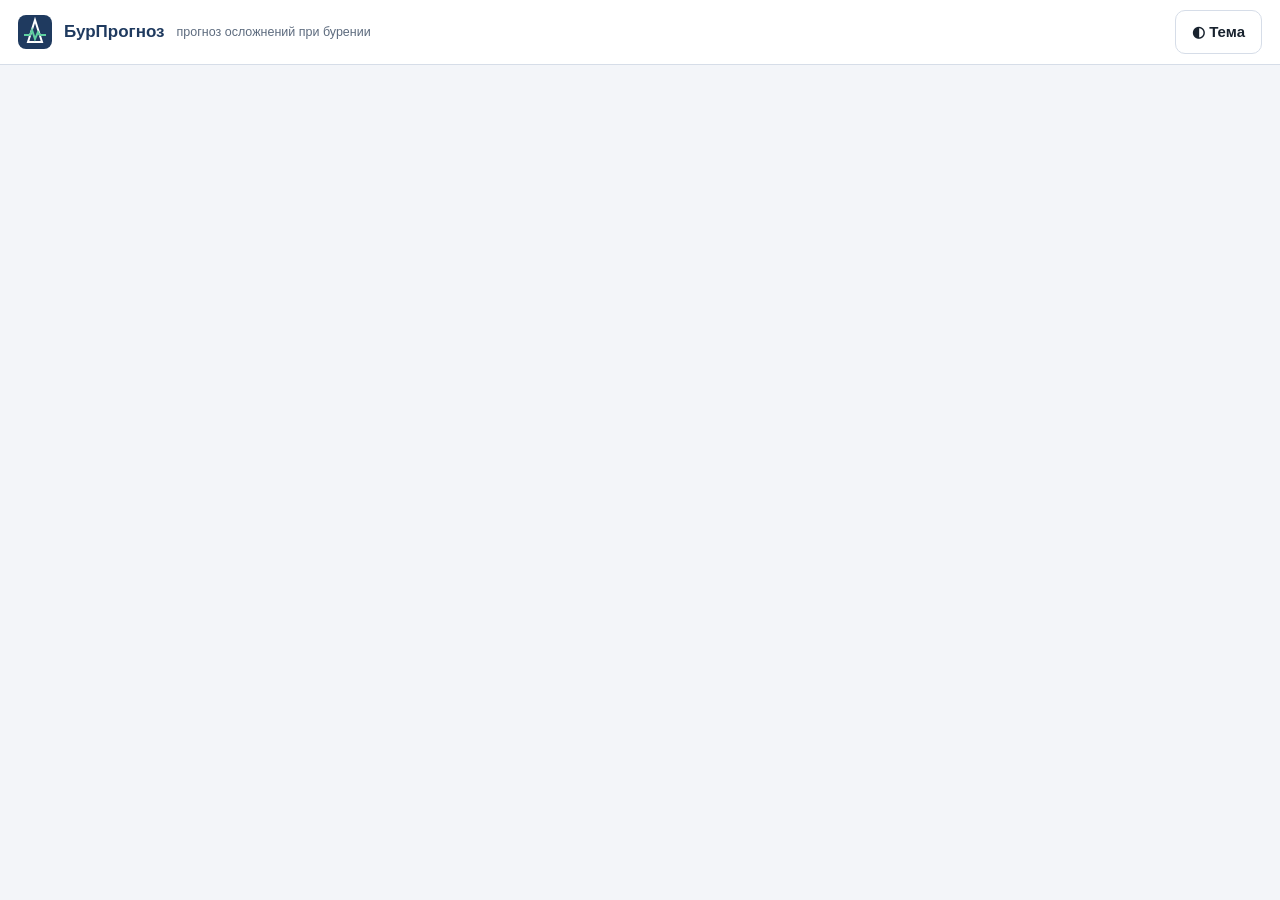
==== frontend/index.html @ b9cd0a7e "Create backend" ====
<!DOCTYPE html>
<html lang="ru">
<head>
<meta charset="UTF-8">
<meta name="viewport" content="width=device-width, initial-scale=1">
<title>Прототип интерфейса ПС «БурПрогноз»</title>
<link rel="stylesheet" href="css/base.css">
<link rel="stylesheet" href="css/layout.css">
<link rel="stylesheet" href="css/components.css">
<!-- Стили конкретных интерфейсов -->
<link rel="stylesheet" href="css/screens/login.css">
<link rel="stylesheet" href="css/screens/risk.css">
<link rel="stylesheet" href="css/screens/dash.css">
<link rel="stylesheet" href="css/screens/well.css">
<link rel="stylesheet" href="css/screens/journal.css">
<link rel="stylesheet" href="css/screens/rep.css">
<link rel="stylesheet" href="css/screens/quality.css">
<link rel="stylesheet" href="css/screens/src.css">
<link rel="stylesheet" href="css/screens/thr.css">
<link rel="stylesheet" href="css/screens/models.css">
<link rel="stylesheet" href="css/screens/users.css">
</head>
<body>
<header class="top">
  <script>window.API_BASE = location.port === '8080' ? '/api/v1' : 'http://localhost:8000/api/v1';</script>
  <svg width="34" height="34" viewBox="0 0 34 34" aria-hidden="true"><rect width="34" height="34" rx="8" fill="#1f3a5f"/><path d="M17 5 L10 27 H24 Z" fill="none" stroke="#fff" stroke-width="2"/><path d="M6 20 H12 L14 15 L17 24 L20 17 L22 20 H28" fill="none" stroke="#5fd0a0" stroke-width="2"/></svg>
  <b>БурПрогноз</b><span class="tag">прогноз осложнений при бурении</span>
  <span class="sp"></span><span id="who"></span>
  <button id="themeBtn" class="btn sec">◐ Тема</button>
</header>
<div id="app"></div>
<div id="toast"></div>

<!-- Ядро приложения -->
<script src="js/core/utils.js"></script>
<script src="js/core/state.js"></script>
<script src="js/core/data.js"></script>
<script src="js/core/charts.js"></script>
<script src="js/core/router.js"></script>
<script src="js/core/api.js"></script>
<script src="js/core/bridge.js"></script>


<!-- Экраны (интерфейсы) -->
<script src="js/screens/login.js"></script>
<script src="js/screens/risk.js"></script>
<script src="js/screens/dash.js"></script>
<script src="js/screens/well.js"></script>
<script src="js/screens/journal.js"></script>
<script src="js/screens/rep.js"></script>
<script src="js/screens/quality.js"></script>
<script src="js/screens/src.js"></script>
<script src="js/screens/thr.js"></script>
<script src="js/screens/models.js"></script>
<script src="js/screens/users.js"></script>
<script src="js/screens/live-views.js"></script>


<!-- Точка входа: сборка реестра экранов и первый рендер -->
<script src="js/main.js"></script>
</body>
</html>
---- frontend/css/base.css ----
/* base.css — токены темы, сброс, базовая типографика */
:root{--bg:#f3f5f9;--card:#fff;--tx:#18222e;--mut:#5d6b7e;--bd:#d6dde8;--pri:#1f3a5f;--acc:#2f6fb5;--oa:#fff;
--g:#17703f;--gbg:#e2f4e9;--y:#8a5a00;--ybg:#fff1cc;--r:#b3261e;--rbg:#fde7e5;color-scheme:light}
[data-theme=dark]{--bg:#0f151d;--card:#18212d;--tx:#e8edf4;--mut:#9eabbd;--bd:#2b384a;--pri:#9cc3f0;--acc:#5d9be0;--oa:#08121f;
--g:#58d08f;--gbg:#123124;--y:#f2c35c;--ybg:#3a2e10;--r:#ff8a80;--rbg:#40191a;color-scheme:dark}
*{box-sizing:border-box}
body{margin:0;background:var(--bg);color:var(--tx);font:15px/1.45 Inter,Roboto,Arial,sans-serif}
---- frontend/css/layout.css ----
/* layout.css — общая каркасная раскладка: шапка, сайдбар, контент, сетки */
.top{display:flex;align-items:center;gap:12px;padding:10px 18px;background:var(--card);border-bottom:1px solid var(--bd);flex-wrap:wrap}
.top .sp{flex:1}.top b{font-size:17px;color:var(--pri)}
.app{display:flex;min-height:calc(100vh - 58px)}
.side{width:260px;padding:14px;border-right:1px solid var(--bd);background:var(--card)}
.side a{display:block;padding:10px 12px;border-radius:8px;color:var(--tx);text-decoration:none;margin-bottom:4px}
.side a:hover{background:var(--bg)}.side a.on{background:var(--acc);color:var(--oa);font-weight:700}
main{flex:1;padding:20px;min-width:0}main h2{margin:0 0 14px}
.grid{display:grid;gap:14px}.g2{grid-template-columns:repeat(auto-fit,minmax(300px,1fr))}.g3{grid-template-columns:repeat(auto-fit,minmax(230px,1fr))}
.row{display:flex;gap:12px;flex-wrap:wrap;align-items:center}
#toast{position:fixed;left:50%;bottom:26px;transform:translateX(-50%);background:var(--pri);color:var(--oa);padding:12px 20px;border-radius:10px;font-weight:700;display:none;z-index:9}
@media(max-width:820px){.app{flex-direction:column}.side{width:auto;display:flex;overflow-x:auto;gap:6px;border-right:0;border-bottom:1px solid var(--bd)}.side a{white-space:nowrap;margin:0}}
---- frontend/css/components.css ----
/* components.css — переиспользуемые компоненты интерфейса */
.card{background:var(--card);border:1px solid var(--bd);border-radius:12px;padding:16px}
.card h3{margin:0 0 10px;font-size:15px}
.badge{display:inline-block;padding:2px 10px;border-radius:999px;font-weight:700;font-size:12.5px}
.b-g{background:var(--gbg);color:var(--g)}.b-y{background:var(--ybg);color:var(--y)}.b-r{background:var(--rbg);color:var(--r)}
.btn{border:0;border-radius:10px;padding:10px 16px;font:inherit;font-weight:700;cursor:pointer;background:var(--acc);color:var(--oa)}
.btn.sec{background:transparent;color:var(--tx);border:1px solid var(--bd)}
.btn.big{padding:18px 26px;font-size:18px;min-height:56px}
.btn.ok{background:#1e7a46;color:#fff}.btn.no{background:var(--card);color:var(--tx);border:2px solid var(--mut)}
.btn[disabled]{opacity:.5;cursor:not-allowed}
.tbl{width:100%;border-collapse:collapse}.tbl th,.tbl td{padding:8px 10px;border-bottom:1px solid var(--bd);text-align:left;vertical-align:middle}
.tbl th{color:var(--mut);font-size:13px;font-weight:700}
input,select{font:inherit;padding:8px 10px;border:1px solid var(--bd);border-radius:8px;background:var(--card);color:var(--tx)}
label{display:flex;flex-direction:column;gap:4px;font-size:13px;color:var(--mut)}
.alert{border-radius:12px;padding:16px 18px;border-left:10px solid}
.alert.r{background:var(--rbg);border-color:var(--r)}.alert.y{background:var(--ybg);border-color:var(--y)}
.idx{font-size:54px;font-weight:800;line-height:1.05}
.bar{height:10px;background:var(--bd);border-radius:6px;overflow:hidden;margin-top:8px}.bar i{display:block;height:100%}
.ch{width:100%;display:block}.tag{font-size:12.5px;color:var(--mut)}
---- frontend/css/screens/login.css ----
/* login.css — интерфейс S-1 «Вход в систему» */
.login{max-width:390px;margin:50px auto}
.login .card{display:flex;flex-direction:column;gap:12px}
---- frontend/css/screens/risk.css ----
/* risk.css — интерфейс S-2 «Риск по скважине» */
.risk-alert p{font-size:18px;margin:8px 0 0}
.risk-alert b{font-size:22px}
---- frontend/css/screens/dash.css ----
/* dash.css — интерфейс S-3 «Состояние скважин» */
.dash-well-card{cursor:pointer}
---- frontend/css/screens/well.css ----
/* well.css — интерфейс S-4 «Скважина: риск и предупреждения» */
.well-contrib .row{justify-content:space-between}
---- frontend/css/screens/journal.css ----
/* journal.css — интерфейс S-5 «Журнал и разбор инцидента» */
.journal-replay{position:relative}
.journal-marker{position:absolute;top:0;bottom:0;left:50%;width:2px;background:var(--acc)}
.journal-slider{flex:1}
.journal-result{flex:1}
---- frontend/css/screens/rep.css ----
/* rep.css — интерфейс S-6 «Отчёты» */
.rep-form{margin-top:14px}
.rep-file{margin-top:10px}
.rep-filename{margin-top:8px}
.rep-view-item{margin-bottom:14px}
.rep-view-item p{margin:8px 0 0}
---- frontend/css/screens/quality.css ----
/* quality.css — интерфейс S-7 «Качество данных» */
.quality-alert{margin-bottom:14px}
.quality-pick{display:flex;gap:12px;align-items:flex-end;margin-bottom:14px}
.quality-filter{border:2px solid var(--acc);margin-bottom:14px}
.quality-row{cursor:pointer}
.quality-row:hover{background:var(--bg)}
.quality-row.on{background:var(--ybg)}
.quality-detail{border-left:10px solid var(--acc)}
.quality-hint{display:block;margin-top:10px}
---- frontend/css/screens/src.css ----
/* src.css — интерфейс S-8 «Источники данных и паспорт скважины» */
.drop{border:2px dashed var(--bd);border-radius:12px;padding:26px;text-align:center;color:var(--mut)}
.src-map{margin-top:18px}
.src-drop-btn{margin-top:10px}
---- frontend/css/screens/thr.css ----
/* thr.css — интерфейс S-9 «Пороги тревог» */
.thr-well{max-width:240px}
.thr-name{width:170px}
.thr-num{width:90px}
.thr-msg{min-height:22px}
---- frontend/css/screens/models.css ----
/* models.css — интерфейс S-10 «Модели: метрики и переобучение» */
.models-actions{margin-top:12px}
---- frontend/css/screens/users.css ----
/* users.css — интерфейс S-11 «Пользователи и роли» */
.users-head{justify-content:space-between;margin-bottom:10px}
.users-head h3{margin:0}
/* users.css — интерфейс S-11 «Пользователи и роли» */
.users-head{justify-content:space-between;margin-bottom:10px}
.users-head h3{margin:0}
.users-form{border-left:4px solid var(--acc)}
.users-form .row label{min-width:180px;flex:1}
.users-wells{margin-top:12px;display:flex;flex-direction:column;gap:8px}
.users-all,.users-chk{flex-direction:row;align-items:center;gap:6px;font-size:14px;color:var(--tx)}
.users-chk input,.users-all input{width:16px;height:16px;margin:0}
.btn.no-del{background:transparent;color:var(--r);border:1px solid var(--r)}
.btn.no-del:hover{background:var(--rbg)}
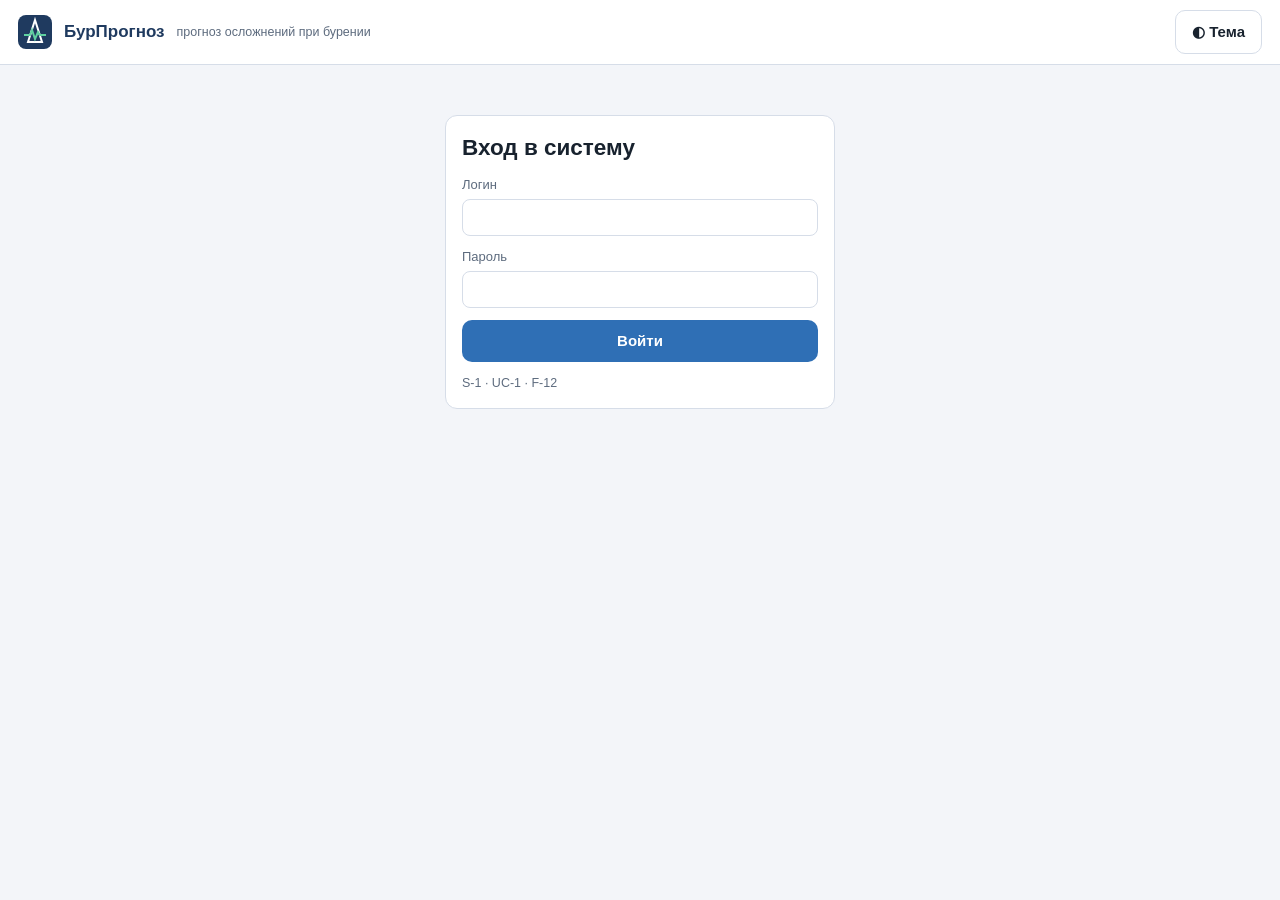
==== commit 4436c6fd: "fix(frontend): include js/core/safe.js (Auth, esc, error boundary) — login crashed with 'Auth is not" ====
--- a/frontend/index.html
+++ b/frontend/index.html
@@ -32,6 +32,7 @@
 <div id="toast"></div>
 
 <!-- Ядро приложения -->
+<script src="js/core/safe.js"></script>
 <script src="js/core/utils.js"></script>
 <script src="js/core/state.js"></script>
 <script src="js/core/data.js"></script>
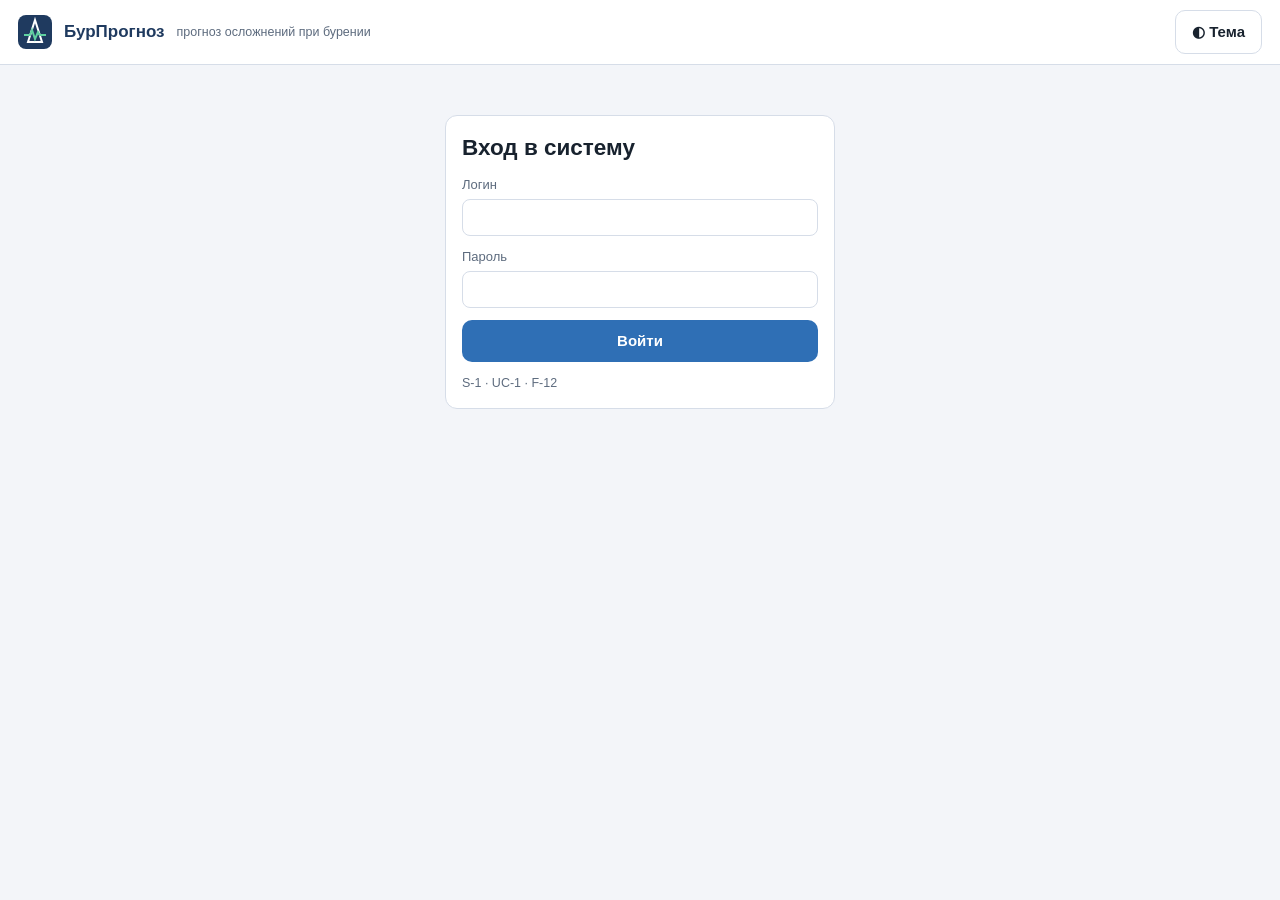
==== commit 172142a1: "Add fake telemetry realisation" ====
--- a/frontend/index.html
+++ b/frontend/index.html
@@ -22,7 +22,6 @@
 </head>
 <body>
 <header class="top">
-  <script>window.API_BASE = location.port === '8080' ? '/api/v1' : 'http://localhost:8000/api/v1';</script>
   <svg width="34" height="34" viewBox="0 0 34 34" aria-hidden="true"><rect width="34" height="34" rx="8" fill="#1f3a5f"/><path d="M17 5 L10 27 H24 Z" fill="none" stroke="#fff" stroke-width="2"/><path d="M6 20 H12 L14 15 L17 24 L20 17 L22 20 H28" fill="none" stroke="#5fd0a0" stroke-width="2"/></svg>
   <b>БурПрогноз</b><span class="tag">прогноз осложнений при бурении</span>
   <span class="sp"></span><span id="who"></span>
@@ -31,16 +30,19 @@
 <div id="app"></div>
 <div id="toast"></div>
 
+<!-- НОВОЕ 1: адрес API. Через nginx (порт 8080) – относительный путь; иначе – напрямую к бэкенду -->
+<script>
+  window.API_BASE = ((location.protocol === 'http:' || location.protocol === 'https:') &&
+                     ['', '80', '8080', '443'].includes(location.port))
+    ? '/api/v1' : 'http://localhost:8000/api/v1';
+</script>
+
 <!-- Ядро приложения -->
-<script src="js/core/safe.js"></script>
 <script src="js/core/utils.js"></script>
 <script src="js/core/state.js"></script>
 <script src="js/core/data.js"></script>
 <script src="js/core/charts.js"></script>
 <script src="js/core/router.js"></script>
-<script src="js/core/api.js"></script>
-<script src="js/core/bridge.js"></script>
-
 
 <!-- Экраны (интерфейсы) -->
 <script src="js/screens/login.js"></script>
@@ -54,10 +56,12 @@
 <script src="js/screens/thr.js"></script>
 <script src="js/screens/models.js"></script>
 <script src="js/screens/users.js"></script>
-<script src="js/screens/live-views.js"></script>
 
+<!-- НОВОЕ 2: связь с сервером. Должен идти ПЕРЕД main.js -->
+<script src="js/live/live.js"></script>
+<script src="js/live/demo-panel.js"></script>
 
-<!-- Точка входа: сборка реестра экранов и первый рендер -->
+<!-- Точка входа: первый рендер -->
 <script src="js/main.js"></script>
 </body>
-</html>
+</html>
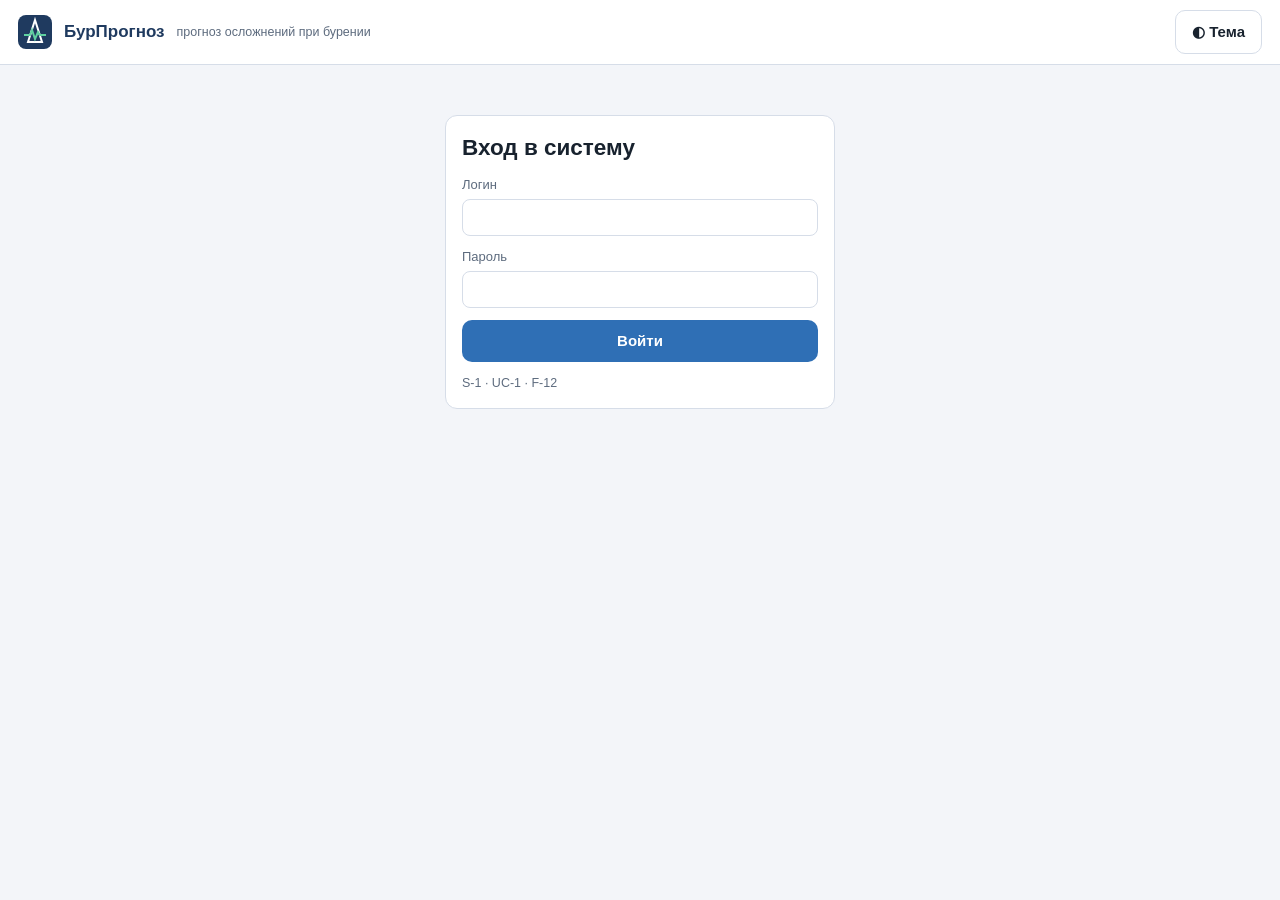
==== commit 4d4d7faf: "task snapshot 917a589f-9d08-43e4-a60e-c147dcffb382" ====
--- a/frontend/index.html
+++ b/frontend/index.html
@@ -43,6 +43,7 @@
 <script src="js/core/data.js"></script>
 <script src="js/core/charts.js"></script>
 <script src="js/core/router.js"></script>
+<script src="js/core/api.js"></script>
 
 <!-- Экраны (интерфейсы) -->
 <script src="js/screens/login.js"></script>
@@ -59,6 +60,7 @@
 
 <!-- НОВОЕ 2: связь с сервером. Должен идти ПЕРЕД main.js -->
 <script src="js/live/live.js"></script>
+<script src="js/live/quality.js"></script>
 <script src="js/live/demo-panel.js"></script>
 
 <!-- Точка входа: первый рендер -->
